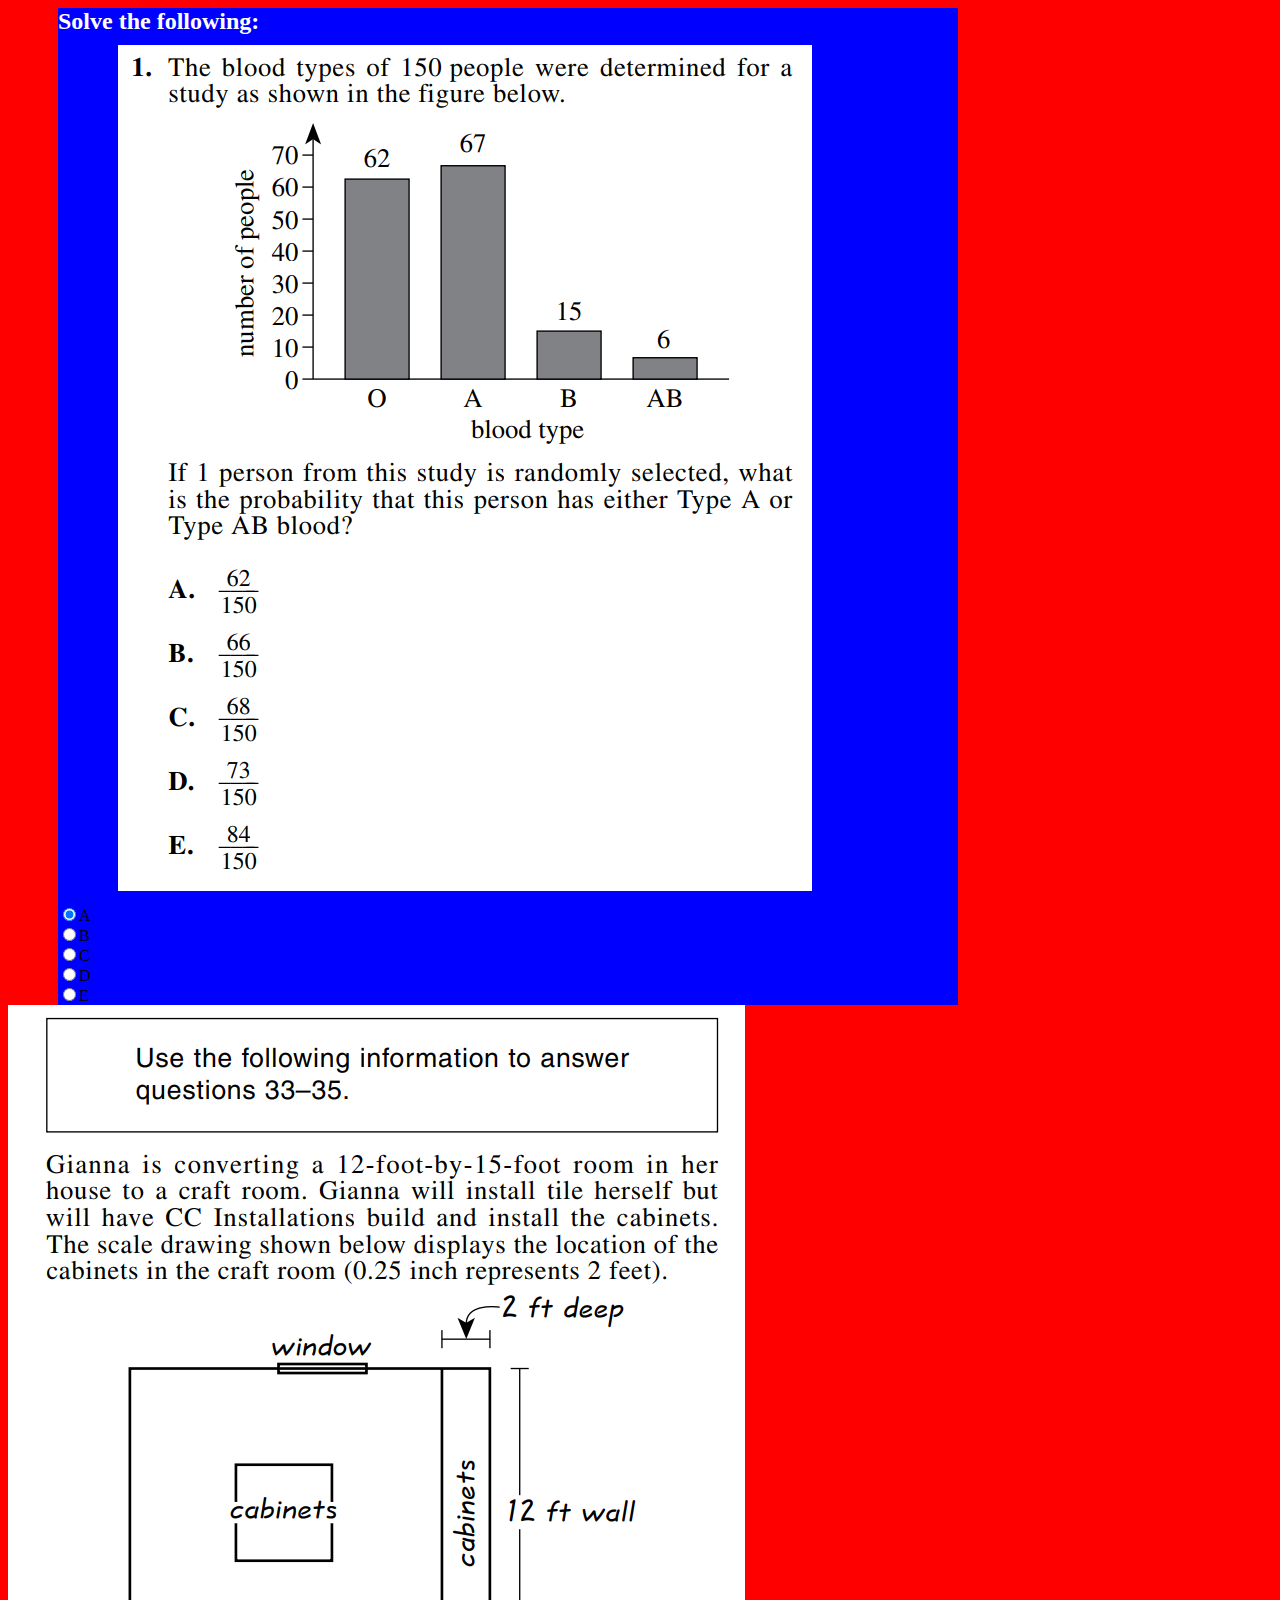
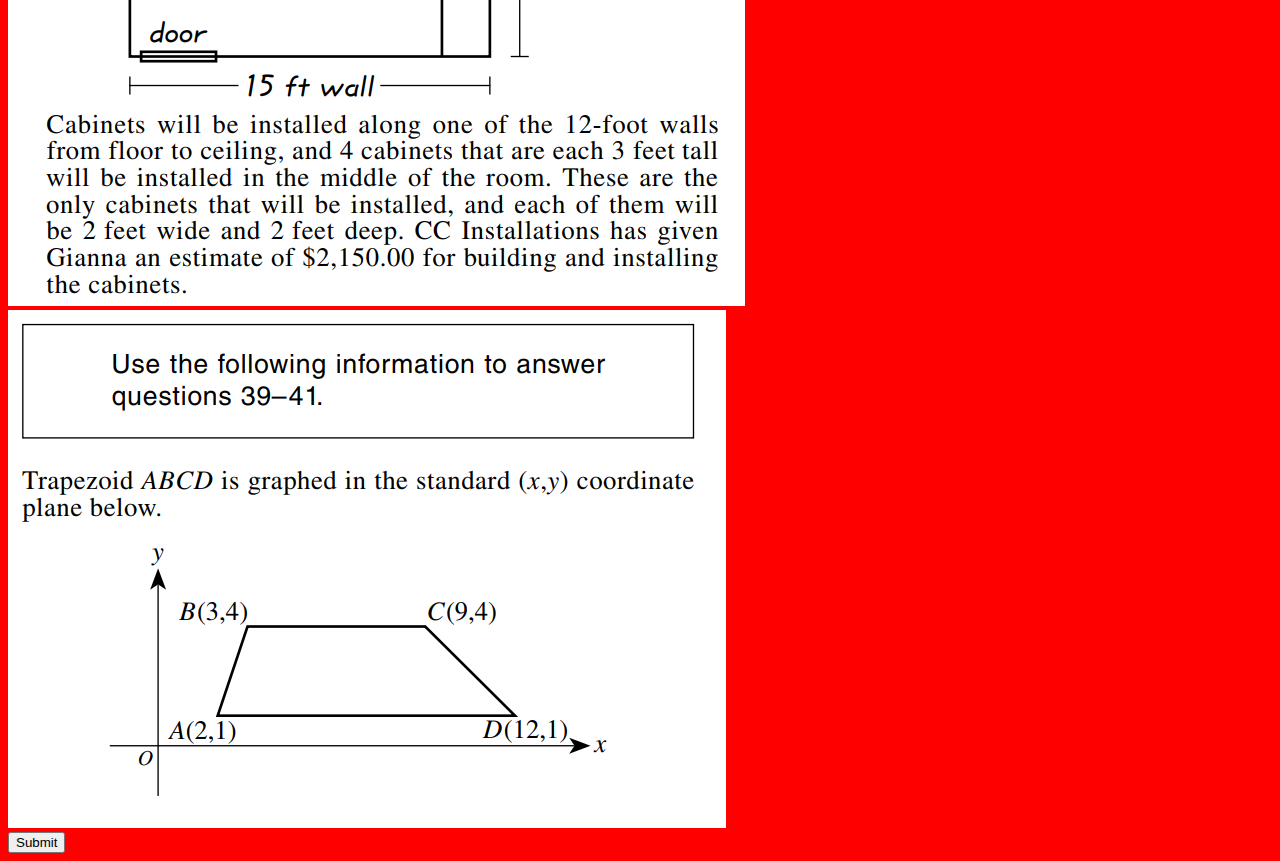
==== ServerSide/index.html @ 7f81caaf "Main update to html" ====
<!DOCTYPE html>
<html>
	<meta charset="UTC-8">
	<title>Hello PHP</title>
	<link rel="stylesheet" type="text/css" href="index.css">
<body>

<form method='post' id='actTest' action='results.php'>

	<div class="QuestionBlock">
		<h2>Solve the following:</h2>
		<div class="QuestionImages">
			<img src='questions/question1.png' alt='question1'>
		</div>
		<div class="questionResponses">
			<input type="radio" name="question1.png" value="A1" checked>A<br>
			<input type="radio" name="question1.png" value="B1">B<br>
			<input type="radio" name="question1.png" value="C1">C<br>
			<input type="radio" name="question1.png" value="D1">D<br>
			<input type="radio" name="question1.png" value="E1">E
		</div>
	</div>

	<div id="pre33">
	<img src='questions/questionPre33.png' alt='questionPre33'>
	</div>
	<div id="pre39">
	<img src='questions/questionPre39.png' alt='questionPre39'>
	</div>
	<input type="submit" value="Submit" name="submitForm">
</form>
</body>	
</html>
---- ServerSide/index.css ----
body{
	background-color:red;
}
#actTest{
	width:1000px;
	
}
.QuestionBlock{
	position:Relative;
	width:900px;
	height:auto;
	margin:auto;
	background-color:blue;
}

.QuestionBlock h2{
	color:white;
	width:600px;
	margin:0px;
}

.QuestionImages{
	width:800px;
	margin:auto;
}
.QuestionImages img{
	margin: 10px;
	width: auto;
} 

.QuestionBlock questionResponses{
	width: auto;
	height:auto;
	position:relative;
}
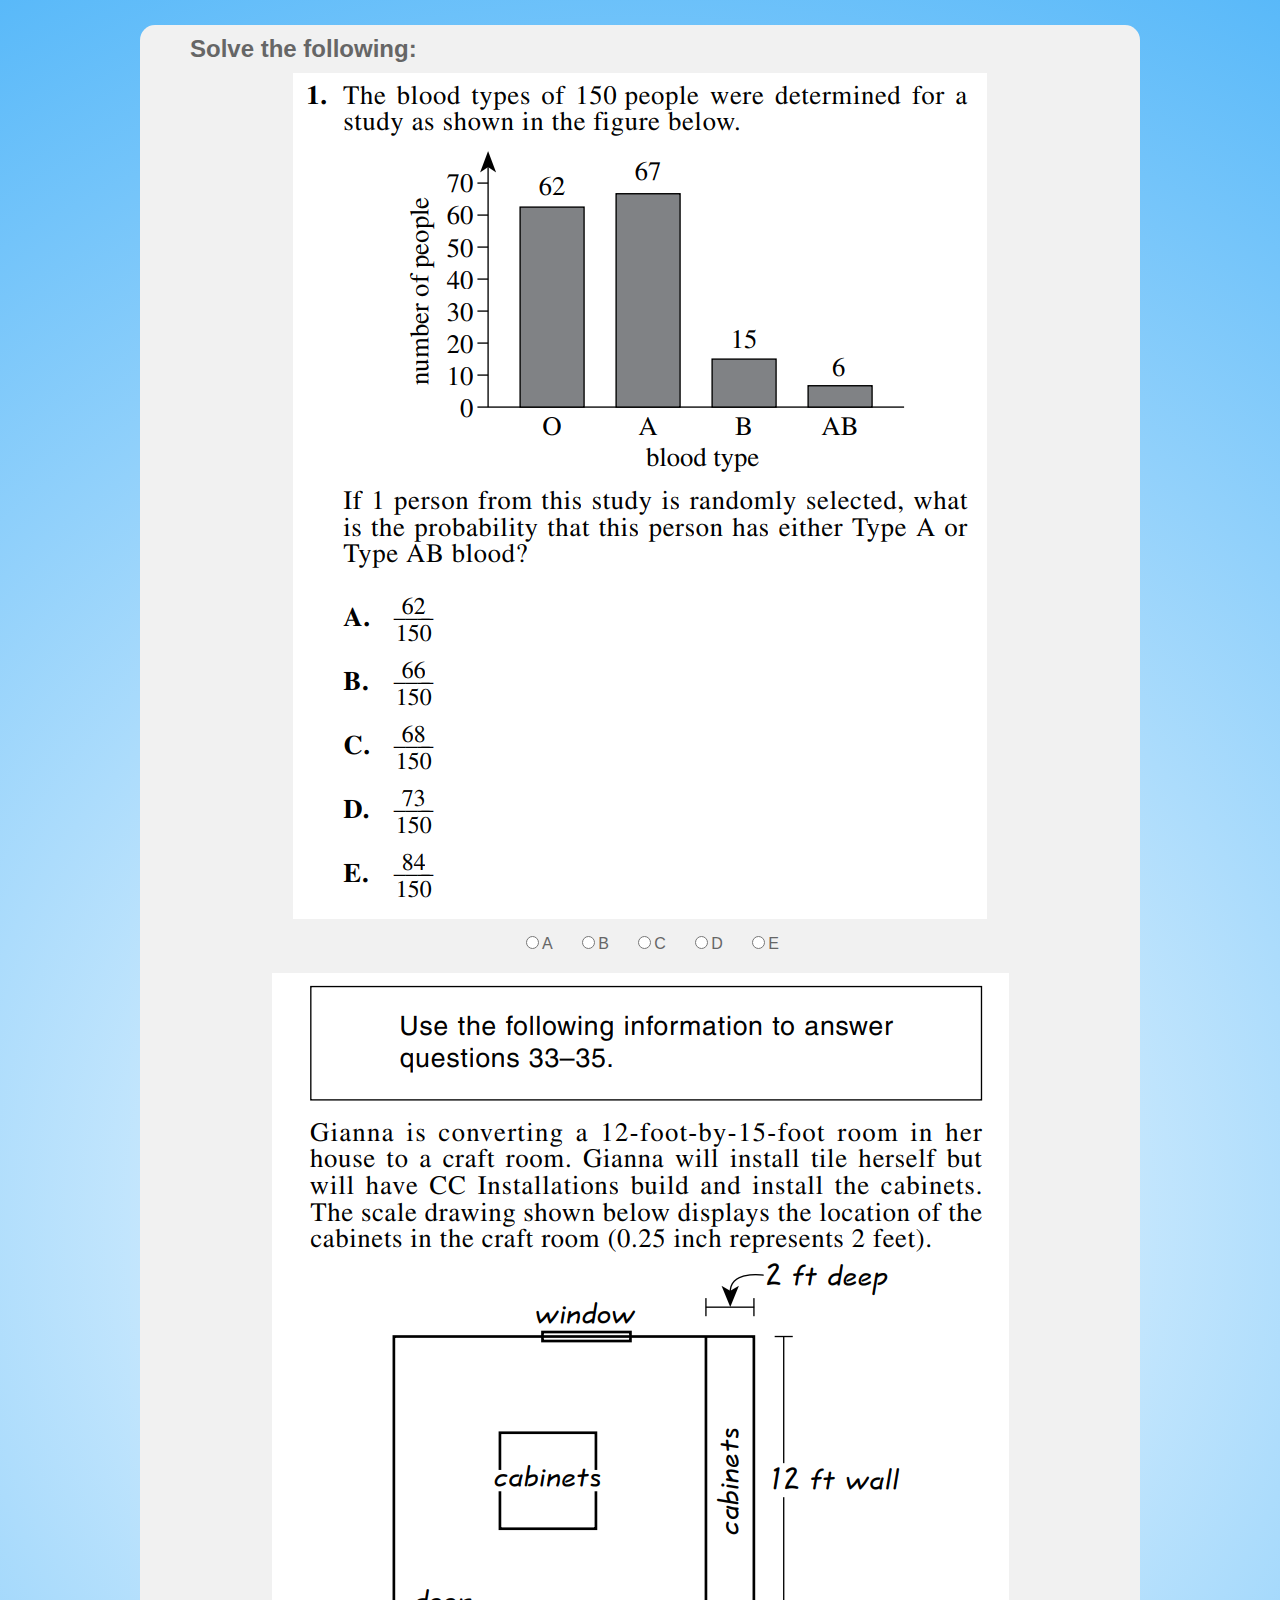
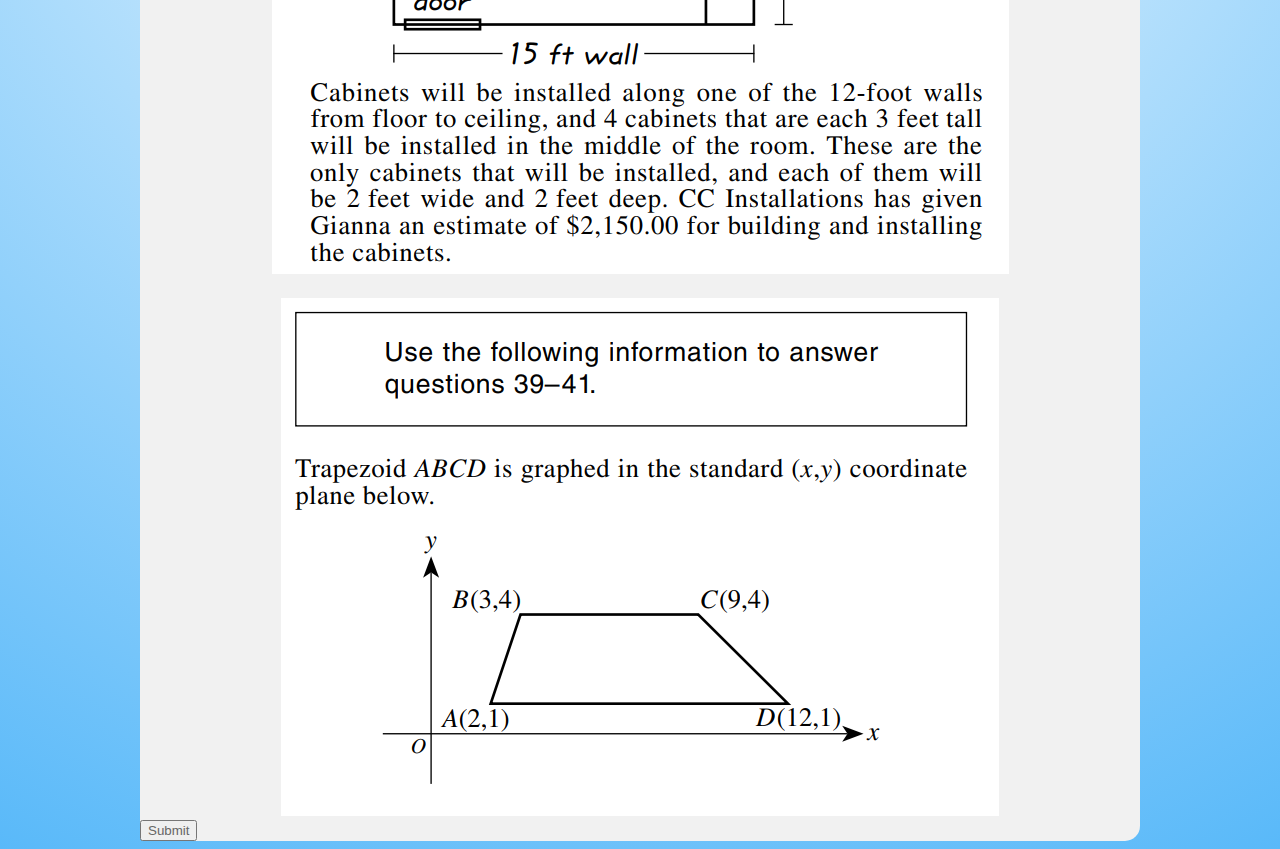
==== commit d4ce00f2: "CSS for Test page" ====
--- a/ServerSide/index.html
+++ b/ServerSide/index.html
@@ -12,21 +12,38 @@
 		<div class="QuestionImages">
 			<img src='questions/question1.png' alt='question1'>
 		</div>
-		<div class="questionResponses">
-			<input type="radio" name="question1.png" value="A1" checked>A<br>
+
+		<div id="questionResponses">
+		<label class="questionResponses">
+			<input type="radio" name="question1.png" value="A1">A<br>
+		</label>
+		
+		<label class="questionResponses">	
 			<input type="radio" name="question1.png" value="B1">B<br>
+		</label>
+		
+		<label class="questionResponses">
 			<input type="radio" name="question1.png" value="C1">C<br>
+		</label>
+		
+		<label class="questionResponses">	
 			<input type="radio" name="question1.png" value="D1">D<br>
+		</label>
+		
+		<label class="questionResponses">	
 			<input type="radio" name="question1.png" value="E1">E
+		</label>
 		</div>
 	</div>
 
 	<div id="pre33">
 	<img src='questions/questionPre33.png' alt='questionPre33'>
 	</div>
+	
 	<div id="pre39">
 	<img src='questions/questionPre39.png' alt='questionPre39'>
 	</div>
+	
 	<input type="submit" value="Submit" name="submitForm">
 </form>
 </body>	
--- a/ServerSide/index.css
+++ b/ServerSide/index.css
@@ -1,35 +1,66 @@
-body{
-	background-color:red;
+*{
+	font-family: Verdana, Geneva, sans-serif;
+	color: #666666;
+}
+body {
+	background: #59b9f9; /* For browsers that do not support gradients */
+	background: -webkit-radial-gradient(circle, white, #59b9f9); /* Safari */
+	background: -moz-radial-gradient(circle, white, #59b9f9); /* Firefox 3.6 to 15 */
+	background: -o-radial-gradient(circle, white, #59b9f9); /* Opera 11.6 to 12.0 */
+	background: radial-gradient(circle, white, #59b9f9); /* Standard syntax */
+	background-repeat: no-repeat;
+	height: 100%;
 }
 #actTest{
-	width:1000px;
-	
+	width: 1000px;
+	border-radius: 15px;
+	background-color: #f1f1f1;
+	margin: auto;
+	margin-top: 2%;
 }
+
 .QuestionBlock{
-	position:Relative;
-	width:900px;
-	height:auto;
-	margin:auto;
-	background-color:blue;
+	width: 900px;
+	height: auto;
+	margin: auto;
+	padding-top: 10px; 
 }
 
 .QuestionBlock h2{
-	color:white;
-	width:600px;
-	margin:0px;
+	color: #666666;
+	width: 600px;
+	margin: 0px;
 }
 
 .QuestionImages{
-	width:800px;
-	margin:auto;
+	width: 800px;
+	margin: auto;
+	text-align: center;
 }
+
 .QuestionImages img{
 	margin: 10px;
 	width: auto;
 } 
 
-.QuestionBlock questionResponses{
-	width: auto;
-	height:auto;
-	position:relative;
+.questionResponses{
+	position: relative;
+    display: inline-block;
+    padding-left: 20px;
+    margin-bottom: 0;
+    font-weight: 400;
+    vertical-align: middle;
+}
+#questionResponses{
+	text-align: center; 
+}
+
+#pre33 {
+	padding-top: 20px;
+	text-align: center;
+}
+
+#pre39 {
+	padding-top: 20px;
+	text-align: center;
 }